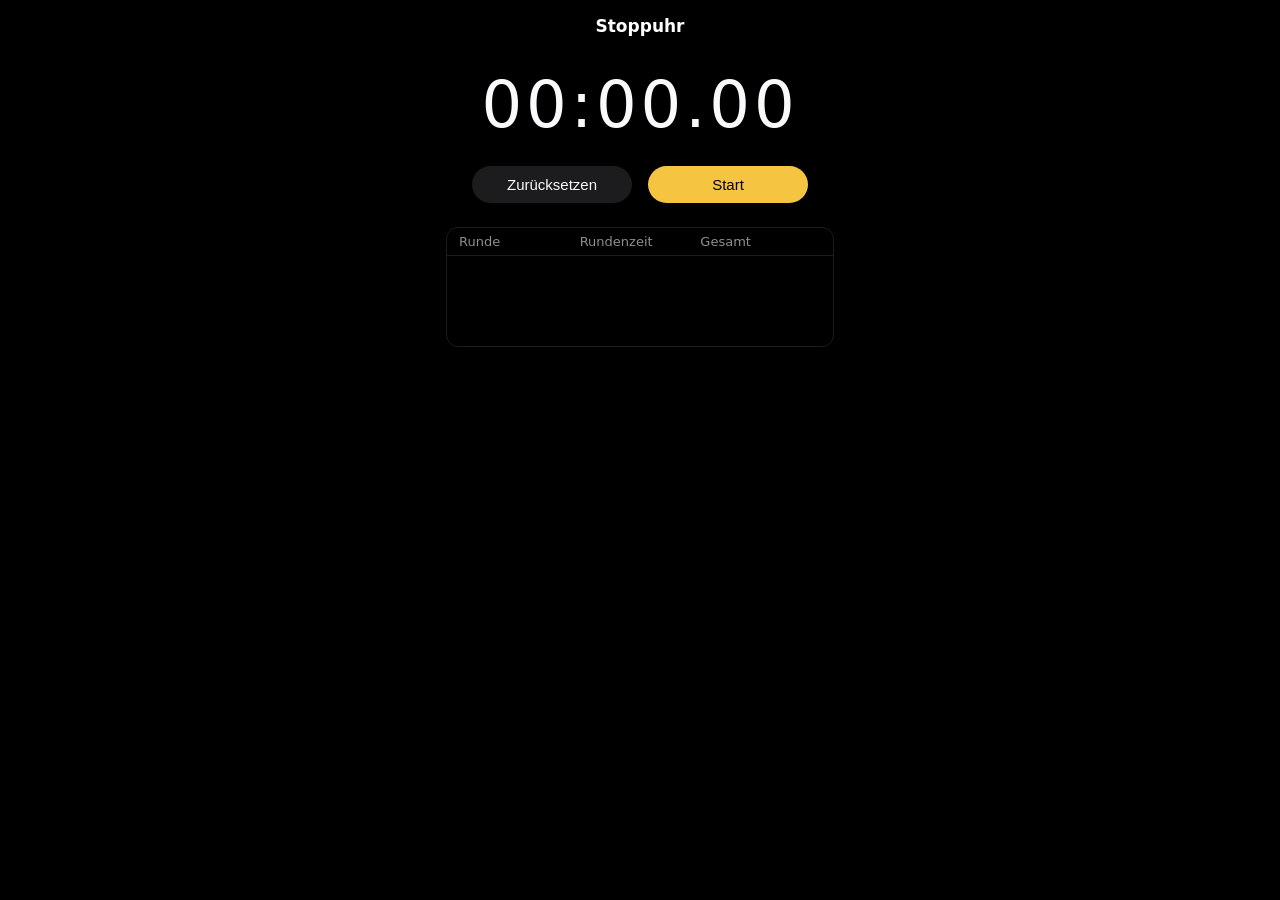
==== index.html @ 9167c090 "iOS Style" ====
<!DOCTYPE html>
<html lang="de">
<head>
    <meta charset="UTF-8">
    <meta name="viewport"
          content="width=device-width, initial-scale=1, maximum-scale=1, viewport-fit=cover">
    <title>Stoppuhr</title>
    <link rel="stylesheet" href="style.css">
</head>
<body>
<div class="app-wrapper">
    <div class="card">
        <header class="header">
            <div class="header-title">Stoppuhr</div>
        </header>

        <main class="content">
            <div id="timer" class="time-display">00:00.00</div>

            <div class="button-row">
                <button id="resetBtn" class="btn btn-secondary">Zurücksetzen</button>
                <button id="startBtn" class="btn btn-primary">Start</button>
            </div>

            <div class="laps-container">
                <div class="laps-header">
                    <span>Runde</span>
                    <span>Rundenzeit</span>
                    <span>Gesamt</span>
                </div>
                <div id="laps" class="laps-list"></div>
            </div>
        </main>
    </div>
</div>

<script>
let timerInterval = null;
let startTime = null;
let elapsed = 0;
let lapCount = 0;
let lastLapTime = 0;
let running = false;

function formatTime(t) {
    const minutes = Math.floor(t / 60);
    const seconds = Math.floor(t % 60);
    const hundredths = Math.floor((t * 100) % 100);
    return `${String(minutes).padStart(2, "0")}:${String(seconds).padStart(2, "0")}.${String(hundredths).padStart(2, "0")}`;
}

function updateTimer() {
    document.getElementById("timer").innerText = formatTime(elapsed);
}

function startTimer() {
    if (running) return;
    running = true;
    const startBtn = document.getElementById("startBtn");
    startBtn.textContent = "Stopp";
    startBtn.classList.remove("btn-primary");
    startBtn.classList.add("btn-danger");

    if (!timerInterval) {
        startTime = Date.now() - elapsed * 1000;
        timerInterval = setInterval(() => {
            elapsed = (Date.now() - startTime) / 1000;
            updateTimer();
        }, 10);
    }
}

function stopTimer() {
    if (!running) return;
    running = false;
    const startBtn = document.getElementById("startBtn");
    startBtn.textContent = "Start";
    startBtn.classList.remove("btn-danger");
    startBtn.classList.add("btn-primary");

    clearInterval(timerInterval);
    timerInterval = null;
}

function toggleStartStop() {
    if (running) {
        stopTimer();
    } else {
        startTimer();
    }
}

function lapTimer() {
    if (!running) return;

    lapCount += 1;

    const lapsContainer = document.getElementById("laps");
    const lapTime = elapsed;
    const diff = lapTime - lastLapTime;
    lastLapTime = lapTime;

    const row = document.createElement("div");
    row.className = "lap-row";

    const numSpan = document.createElement("span");
    numSpan.textContent = `Runde ${lapCount}`;

    const lapSpan = document.createElement("span");
    lapSpan.textContent = formatTime(diff);

    const totalSpan = document.createElement("span");
    totalSpan.textContent = formatTime(lapTime);

    row.appendChild(numSpan);
    row.appendChild(lapSpan);
    row.appendChild(totalSpan);

    lapsContainer.prepend(row);
}

function resetTimer() {
    if (running) {
        // Wenn laufend: iOS macht hier "Runde" statt "Reset" – wir bleiben aber bei Reset nur im Stopp-Zustand
        lapTimer();
        return;
    }
    elapsed = 0;
    lapCount = 0;
    lastLapTime = 0;
    updateTimer();
    document.getElementById("laps").innerHTML = '';
}

document.getElementById("startBtn").onclick = toggleStartStop;
document.getElementById("resetBtn").onclick = resetTimer;

// Optional: Doppeltippen auf Zeit = Runde (wie iOS-Gesten-Feeling, aber frei erfunden)
document.getElementById("timer").ondblclick = lapTimer;

updateTimer();
</script>
</body>
</html>
---- style.css ----
* {
    box-sizing: border-box;
    -webkit-tap-highlight-color: transparent;
}

html, body {
    margin: 0;
    padding: 0;
    height: 100%;
}

body {
    font-family: -apple-system, BlinkMacSystemFont, "SF Pro Text", system-ui, sans-serif;
    background-color: #000;
    color: #fff;
    display: flex;
    align-items: stretch;
    justify-content: center;
}

/* Wrapper für zentrierte Card (auf iPhone quasi Vollbild) */
.app-wrapper {
    width: 100%;
    max-width: 480px;
    padding: 0;
    display: flex;
    align-items: stretch;
    justify-content: center;
}

/* Hauptcontainer */
.card {
    width: 100%;
    background-color: #000;
    display: flex;
    flex-direction: column;
    padding: 12px 16px 16px;
}

/* Header wie iOS-Navigation-Bar */
.header {
    padding: 4px 0 8px;
    display: flex;
    justify-content: center;
    align-items: center;
}

.header-title {
    font-size: 17px;
    font-weight: 600;
    color: #fff;
}

/* Content-Bereich */
.content {
    display: flex;
    flex-direction: column;
    gap: 16px;
}

/* Zeit-Anzeige – iOS-Style */
.time-display {
    font-variant-numeric: tabular-nums;
    font-size: 60px;
    text-align: center;
    margin-top: 24px;
    margin-bottom: 8px;
    letter-spacing: 0.06em;
    color: #f9fafb;
}

/* Button-Reihe wie in iOS: links grau, rechts gelb */
.button-row {
    display: flex;
    gap: 16px;
    justify-content: center;
}

/* Buttons – flach, rund, iOS-Look */
.btn {
    flex: 1;
    max-width: 160px;
    padding: 10px 0;
    border-radius: 999px;
    border: none;
    font-size: 15px;
    font-weight: 500;
    cursor: pointer;
    outline: none;
    transition:
        background-color 0.15s ease-out,
        color 0.15s ease-out,
        transform 0.08s ease-out,
        box-shadow 0.08s ease-out;
}

/* iOS-Tap-Effekt */
.btn:active {
    transform: scale(0.97);
    box-shadow: 0 0 0 1px rgba(255, 255, 255, 0.1);
}

/* Primär (Start/Stopp) – Gelb wie iOS */
.btn-primary {
    background-color: #f5c542;
    color: #000;
}

/* Stopp-Zustand – Rot wie iOS */
.btn-danger {
    background-color: #ff3b30;
    color: #fff;
}

/* Sekundär (Zurücksetzen) – Dunkelgrau */
.btn-secondary {
    background-color: #1c1c1e;
    color: #f9fafb;
}

/* Laps-Bereich */
.laps-container {
    margin-top: 8px;
    border-radius: 12px;
    background-color: #000;
    border: 1px solid #1c1c1e;
    display: flex;
    flex-direction: column;
    min-height: 120px;
    max-height: 260px;
    overflow: hidden;
}

/* Header über der Lap-Liste */
.laps-header {
    display: grid;
    grid-template-columns: 1.2fr 1.2fr 1.2fr;
    padding: 6px 12px;
    font-size: 13px;
    color: #8e8e93;
    border-bottom: 1px solid #1c1c1e;
}

/* Scrollbare Liste */
.laps-list {
    overflow-y: auto;
}

/* Einzelne Lap-Zeile – wie iOS-Tabellenzeilen */
.lap-row {
    display: grid;
    grid-template-columns: 1.2fr 1.2fr 1.2fr;
    padding: 6px 12px;
    font-size: 15px;
    font-variant-numeric: tabular-nums;
    align-items: center;
    border-bottom: 1px solid #1c1c1e;
    background-color: #000;
}

.lap-row:nth-child(odd) {
    background-color: #050505;
}

.lap-row span:nth-child(1) {
    color: #f9fafb;
}

.lap-row span:nth-child(2) {
    text-align: right;
    color: #f9fafb;
}

.lap-row span:nth-child(3) {
    text-align: right;
    color: #f9fafb;
}

/* Scrollbar minimal (nur WebKit) */
.laps-list::-webkit-scrollbar {
    width: 4px;
}

.laps-list::-webkit-scrollbar-track {
    background: transparent;
}

.laps-list::-webkit-scrollbar-thumb {
    background: #3a3a3c;
    border-radius: 999px;
}

/* Mobile-Optimierung */
@media (max-width: 480px) {
    .card {
        padding: 8px 12px 12px;
    }

    .time-display {
        font-size: 48px;
        margin-top: 16px;
    }

    .btn {
        font-size: 14px;
        padding: 9px 0;
    }

    .laps-container {
        max-height: 220px;
    }
}

/* Größere Screens */
@media (min-width: 768px) {
    .time-display {
        font-size: 64px;
    }

    .card {
        max-width: 420px;
        margin: 0 auto;
    }
}
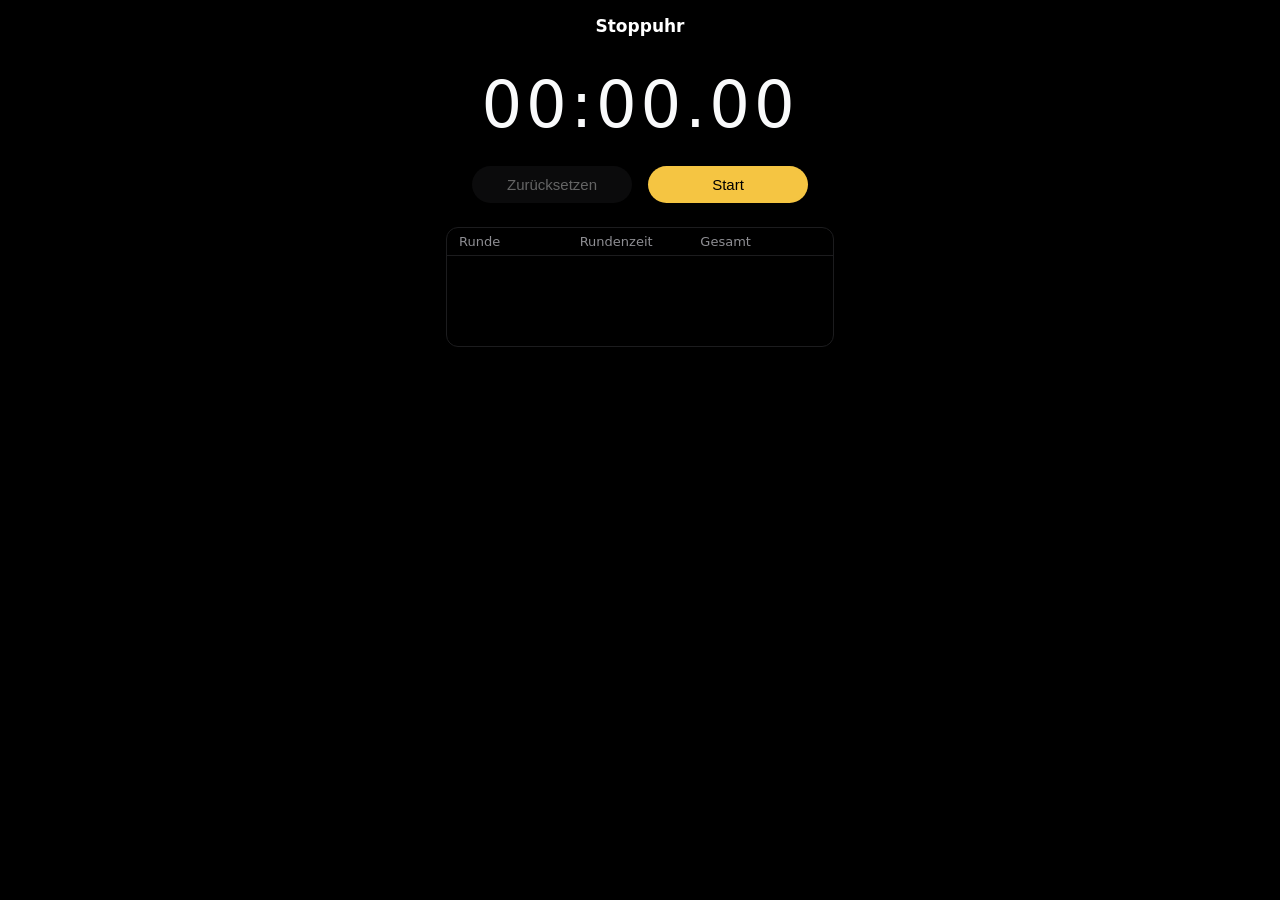
==== commit e4ac7577: "iOS Style" ====
--- a/index.html
+++ b/index.html
@@ -18,8 +18,8 @@
             <div id="timer" class="time-display">00:00.00</div>
 
             <div class="button-row">
-                <button id="resetBtn" class="btn btn-secondary">Zurücksetzen</button>
-                <button id="startBtn" class="btn btn-primary">Start</button>
+                <button id="leftBtn" class="btn btn-secondary" disabled>Zurücksetzen</button>
+                <button id="rightBtn" class="btn btn-primary">Start</button>
             </div>
 
             <div class="laps-container">
@@ -38,9 +38,10 @@
 let timerInterval = null;
 let startTime = null;
 let elapsed = 0;
-let lapCount = 0;
-let lastLapTime = 0;
 let running = false;
+
+let laps = []; // {index, lapTime, totalTime}
+let lastLapTotal = 0;
 
 function formatTime(t) {
     const minutes = Math.floor(t / 60);
@@ -56,10 +57,16 @@
 function startTimer() {
     if (running) return;
     running = true;
-    const startBtn = document.getElementById("startBtn");
-    startBtn.textContent = "Stopp";
-    startBtn.classList.remove("btn-primary");
-    startBtn.classList.add("btn-danger");
+
+    const rightBtn = document.getElementById("rightBtn");
+    const leftBtn = document.getElementById("leftBtn");
+
+    rightBtn.textContent = "Stopp";
+    rightBtn.classList.remove("btn-primary");
+    rightBtn.classList.add("btn-danger");
+
+    leftBtn.textContent = "Runde";
+    leftBtn.disabled = false;
 
     if (!timerInterval) {
         startTime = Date.now() - elapsed * 1000;
@@ -73,10 +80,16 @@
 function stopTimer() {
     if (!running) return;
     running = false;
-    const startBtn = document.getElementById("startBtn");
-    startBtn.textContent = "Start";
-    startBtn.classList.remove("btn-danger");
-    startBtn.classList.add("btn-primary");
+
+    const rightBtn = document.getElementById("rightBtn");
+    const leftBtn = document.getElementById("leftBtn");
+
+    rightBtn.textContent = "Start";
+    rightBtn.classList.remove("btn-danger");
+    rightBtn.classList.add("btn-primary");
+
+    leftBtn.textContent = "Zurücksetzen";
+    leftBtn.disabled = false;
 
     clearInterval(timerInterval);
     timerInterval = null;
@@ -90,53 +103,103 @@
     }
 }
 
-function lapTimer() {
-    if (!running) return;
-
-    lapCount += 1;
-
+function addLap() {
+    const totalTime = elapsed;
+    const lapTime = totalTime - lastLapTotal;
+    lastLapTotal = totalTime;
+
+    const index = laps.length + 1;
+    laps.push({ index, lapTime, totalTime });
+
+    renderLaps();
+}
+
+function resetAll() {
+    elapsed = 0;
+    running = false;
+    laps = [];
+    lastLapTotal = 0;
+    updateTimer();
+    renderLaps();
+
+    const leftBtn = document.getElementById("leftBtn");
+    const rightBtn = document.getElementById("rightBtn");
+
+    leftBtn.textContent = "Zurücksetzen";
+    leftBtn.disabled = true;
+
+    rightBtn.textContent = "Start";
+    rightBtn.classList.remove("btn-danger");
+    rightBtn.classList.add("btn-primary");
+
+    clearInterval(timerInterval);
+    timerInterval = null;
+}
+
+function handleLeftButton() {
+    if (running) {
+        // iOS: wenn läuft → Runde
+        addLap();
+    } else {
+        // iOS: wenn gestoppt → Zurücksetzen
+        resetAll();
+    }
+}
+
+function renderLaps() {
     const lapsContainer = document.getElementById("laps");
-    const lapTime = elapsed;
-    const diff = lapTime - lastLapTime;
-    lastLapTime = lapTime;
-
-    const row = document.createElement("div");
-    row.className = "lap-row";
-
-    const numSpan = document.createElement("span");
-    numSpan.textContent = `Runde ${lapCount}`;
-
-    const lapSpan = document.createElement("span");
-    lapSpan.textContent = formatTime(diff);
-
-    const totalSpan = document.createElement("span");
-    totalSpan.textContent = formatTime(lapTime);
-
-    row.appendChild(numSpan);
-    row.appendChild(lapSpan);
-    row.appendChild(totalSpan);
-
-    lapsContainer.prepend(row);
-}
-
-function resetTimer() {
-    if (running) {
-        // Wenn laufend: iOS macht hier "Runde" statt "Reset" – wir bleiben aber bei Reset nur im Stopp-Zustand
-        lapTimer();
-        return;
-    }
-    elapsed = 0;
-    lapCount = 0;
-    lastLapTime = 0;
-    updateTimer();
-    document.getElementById("laps").innerHTML = '';
-}
-
-document.getElementById("startBtn").onclick = toggleStartStop;
-document.getElementById("resetBtn").onclick = resetTimer;
-
-// Optional: Doppeltippen auf Zeit = Runde (wie iOS-Gesten-Feeling, aber frei erfunden)
-document.getElementById("timer").ondblclick = lapTimer;
+    lapsContainer.innerHTML = "";
+
+    if (laps.length === 0) return;
+
+    // schnellste & langsamste Runde bestimmen (nur wenn mehr als 1)
+    let minLap = Infinity;
+    let maxLap = -Infinity;
+    if (laps.length > 1) {
+        laps.forEach(l => {
+            if (l.lapTime < minLap) minLap = l.lapTime;
+            if (l.lapTime > maxLap) maxLap = l.lapTime;
+        });
+    }
+
+    // neueste Runde oben anzeigen
+    [...laps].reverse().forEach(lap => {
+        const row = document.createElement("div");
+        row.className = "lap-row";
+
+        const numSpan = document.createElement("span");
+        numSpan.textContent = `Runde ${lap.index}`;
+
+        const lapSpan = document.createElement("span");
+        lapSpan.textContent = formatTime(lap.lapTime);
+
+        const totalSpan = document.createElement("span");
+        totalSpan.textContent = formatTime(lap.totalTime);
+
+        // Farben wie iOS: schnellste grün, langsamste rot
+        if (laps.length > 1) {
+            if (lap.lapTime === minLap) {
+                lapSpan.classList.add("lap-fastest");
+            } else if (lap.lapTime === maxLap) {
+                lapSpan.classList.add("lap-slowest");
+            }
+        }
+
+        row.appendChild(numSpan);
+        row.appendChild(lapSpan);
+        row.appendChild(totalSpan);
+
+        lapsContainer.appendChild(row);
+    });
+}
+
+document.getElementById("rightBtn").onclick = toggleStartStop;
+document.getElementById("leftBtn").onclick = handleLeftButton;
+
+// Optional: Doppeltipp auf die Zeit = Runde (nur wenn läuft)
+document.getElementById("timer").ondblclick = () => {
+    if (running) addLap();
+};
 
 updateTimer();
 </script>
--- a/style.css
+++ b/style.css
@@ -69,7 +69,7 @@
     color: #f9fafb;
 }
 
-/* Button-Reihe wie in iOS: links grau, rechts gelb */
+/* Button-Reihe wie in iOS: links grau, rechts gelb/rot */
 .button-row {
     display: flex;
     gap: 16px;
@@ -91,16 +91,23 @@
         background-color 0.15s ease-out,
         color 0.15s ease-out,
         transform 0.08s ease-out,
-        box-shadow 0.08s ease-out;
+        box-shadow 0.08s ease-out,
+        opacity 0.15s ease-out;
+}
+
+/* Disabled-Style wie iOS (leicht transparent) */
+.btn:disabled {
+    opacity: 0.4;
+    cursor: default;
 }
 
 /* iOS-Tap-Effekt */
-.btn:active {
+.btn:active:not(:disabled) {
     transform: scale(0.97);
     box-shadow: 0 0 0 1px rgba(255, 255, 255, 0.1);
 }
 
-/* Primär (Start/Stopp) – Gelb wie iOS */
+/* Primär (Start) – Gelb wie iOS */
 .btn-primary {
     background-color: #f5c542;
     color: #000;
@@ -112,7 +119,7 @@
     color: #fff;
 }
 
-/* Sekundär (Zurücksetzen) – Dunkelgrau */
+/* Sekundär (Runde/Zurücksetzen) – Dunkelgrau */
 .btn-secondary {
     background-color: #1c1c1e;
     color: #f9fafb;
@@ -166,14 +173,19 @@
     color: #f9fafb;
 }
 
-.lap-row span:nth-child(2) {
-    text-align: right;
-    color: #f9fafb;
-}
-
+.lap-row span:nth-child(2),
 .lap-row span:nth-child(3) {
     text-align: right;
     color: #f9fafb;
+}
+
+/* schnellste / langsamste Runde wie iOS */
+.lap-fastest {
+    color: #32d74b; /* iOS Grün */
+}
+
+.lap-slowest {
+    color: #ff453a; /* iOS Rot */
 }
 
 /* Scrollbar minimal (nur WebKit) */
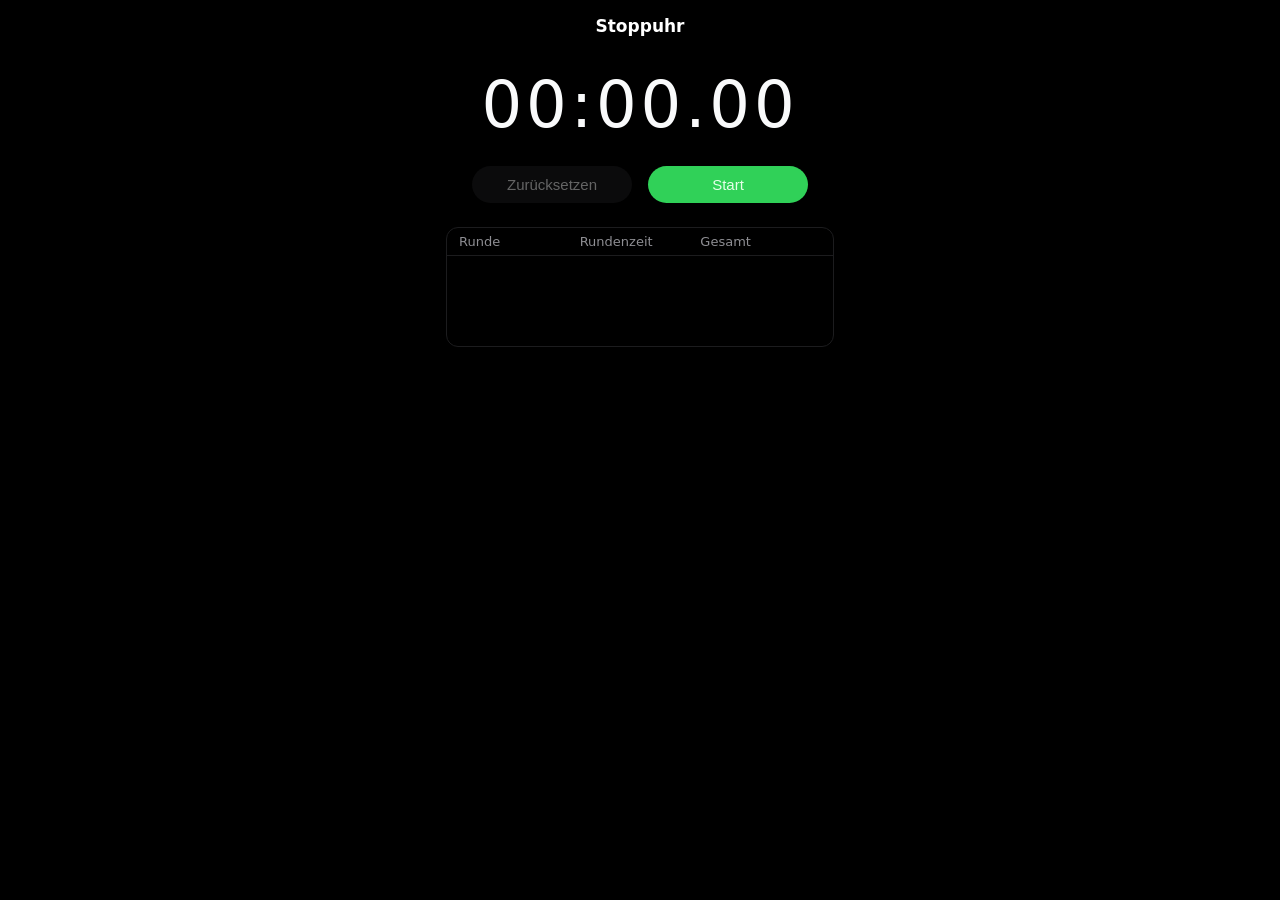
==== commit 6acb868e: "iOS Style" ====
--- a/index.html
+++ b/index.html
@@ -5,7 +5,7 @@
     <meta name="viewport"
           content="width=device-width, initial-scale=1, maximum-scale=1, viewport-fit=cover">
     <title>Stoppuhr</title>
-    <link rel="stylesheet" href="style.css">
+    <link rel="stylesheet" href="style.css?v=5">
 </head>
 <body>
 <div class="app-wrapper">
@@ -19,7 +19,7 @@
 
             <div class="button-row">
                 <button id="leftBtn" class="btn btn-secondary" disabled>Zurücksetzen</button>
-                <button id="rightBtn" class="btn btn-primary">Start</button>
+                <button id="rightBtn" class="btn btn-start">Start</button>
             </div>
 
             <div class="laps-container">
@@ -54,19 +54,33 @@
     document.getElementById("timer").innerText = formatTime(elapsed);
 }
 
+function updateButtons() {
+    const leftBtn = document.getElementById("leftBtn");
+    const rightBtn = document.getElementById("rightBtn");
+
+    if (running) {
+        // läuft: links = Runde, rechts = Stopp (rot)
+        leftBtn.textContent = "Runde";
+        leftBtn.disabled = false;
+
+        rightBtn.textContent = "Stopp";
+        rightBtn.classList.remove("btn-start");
+        rightBtn.classList.add("btn-stop");
+    } else {
+        // gestoppt: links = Zurücksetzen (nur wenn es was zu löschen gibt), rechts = Start (grün)
+        leftBtn.textContent = "Zurücksetzen";
+        leftBtn.disabled = laps.length === 0 && elapsed === 0;
+
+        rightBtn.textContent = "Start";
+        rightBtn.classList.remove("btn-stop");
+        rightBtn.classList.add("btn-start");
+    }
+}
+
 function startTimer() {
     if (running) return;
     running = true;
-
-    const rightBtn = document.getElementById("rightBtn");
-    const leftBtn = document.getElementById("leftBtn");
-
-    rightBtn.textContent = "Stopp";
-    rightBtn.classList.remove("btn-primary");
-    rightBtn.classList.add("btn-danger");
-
-    leftBtn.textContent = "Runde";
-    leftBtn.disabled = false;
+    updateButtons();
 
     if (!timerInterval) {
         startTime = Date.now() - elapsed * 1000;
@@ -80,16 +94,7 @@
 function stopTimer() {
     if (!running) return;
     running = false;
-
-    const rightBtn = document.getElementById("rightBtn");
-    const leftBtn = document.getElementById("leftBtn");
-
-    rightBtn.textContent = "Start";
-    rightBtn.classList.remove("btn-danger");
-    rightBtn.classList.add("btn-primary");
-
-    leftBtn.textContent = "Zurücksetzen";
-    leftBtn.disabled = false;
+    updateButtons();
 
     clearInterval(timerInterval);
     timerInterval = null;
@@ -104,6 +109,8 @@
 }
 
 function addLap() {
+    if (!running) return;
+
     const totalTime = elapsed;
     const lapTime = totalTime - lastLapTotal;
     lastLapTotal = totalTime;
@@ -112,25 +119,19 @@
     laps.push({ index, lapTime, totalTime });
 
     renderLaps();
+    updateButtons();
 }
 
 function resetAll() {
+    if (running) return; // nur im Stopp-Zustand resetten
+
     elapsed = 0;
     running = false;
     laps = [];
     lastLapTotal = 0;
     updateTimer();
     renderLaps();
-
-    const leftBtn = document.getElementById("leftBtn");
-    const rightBtn = document.getElementById("rightBtn");
-
-    leftBtn.textContent = "Zurücksetzen";
-    leftBtn.disabled = true;
-
-    rightBtn.textContent = "Start";
-    rightBtn.classList.remove("btn-danger");
-    rightBtn.classList.add("btn-primary");
+    updateButtons();
 
     clearInterval(timerInterval);
     timerInterval = null;
@@ -138,10 +139,8 @@
 
 function handleLeftButton() {
     if (running) {
-        // iOS: wenn läuft → Runde
         addLap();
     } else {
-        // iOS: wenn gestoppt → Zurücksetzen
         resetAll();
     }
 }
@@ -176,7 +175,6 @@
         const totalSpan = document.createElement("span");
         totalSpan.textContent = formatTime(lap.totalTime);
 
-        // Farben wie iOS: schnellste grün, langsamste rot
         if (laps.length > 1) {
             if (lap.lapTime === minLap) {
                 lapSpan.classList.add("lap-fastest");
@@ -202,6 +200,7 @@
 };
 
 updateTimer();
+updateButtons();
 </script>
 </body>
 </html>
--- a/style.css
+++ b/style.css
@@ -18,7 +18,7 @@
     justify-content: center;
 }
 
-/* Wrapper für zentrierte Card (auf iPhone quasi Vollbild) */
+/* Wrapper */
 .app-wrapper {
     width: 100%;
     max-width: 480px;
@@ -69,14 +69,14 @@
     color: #f9fafb;
 }
 
-/* Button-Reihe wie in iOS: links grau, rechts gelb/rot */
+/* Button-Reihe */
 .button-row {
     display: flex;
     gap: 16px;
     justify-content: center;
 }
 
-/* Buttons – flach, rund, iOS-Look */
+/* Buttons – rund, flach, iOS-Look */
 .btn {
     flex: 1;
     max-width: 160px;
@@ -101,28 +101,27 @@
     cursor: default;
 }
 
-/* iOS-Tap-Effekt */
+/* Tap-Effekt */
 .btn:active:not(:disabled) {
     transform: scale(0.97);
     box-shadow: 0 0 0 1px rgba(255, 255, 255, 0.1);
 }
 
-/* Primär (Start) – Gelb wie iOS */
-.btn-primary {
-    background-color: #f5c542;
-    color: #000;
-}
-
-/* Stopp-Zustand – Rot wie iOS */
-.btn-danger {
-    background-color: #ff3b30;
-    color: #fff;
-}
-
-/* Sekundär (Runde/Zurücksetzen) – Dunkelgrau */
+/* Linker Button: grau mit weißer Schrift */
 .btn-secondary {
     background-color: #1c1c1e;
     color: #f9fafb;
+}
+
+/* Rechter Button: Start = grün, Stopp = rot */
+.btn-start {
+    background-color: #30d158;   /* iOS Grün */
+    color: #e5ffe9;              /* hellgrün/weißlich */
+}
+
+.btn-stop {
+    background-color: #ff3b30;   /* iOS Rot */
+    color: #ffe5e3;              /* hellrot/weißlich */
 }
 
 /* Laps-Bereich */
@@ -181,11 +180,11 @@
 
 /* schnellste / langsamste Runde wie iOS */
 .lap-fastest {
-    color: #32d74b; /* iOS Grün */
+    color: #30d158; /* iOS Grün */
 }
 
 .lap-slowest {
-    color: #ff453a; /* iOS Rot */
+    color: #ff3b30; /* iOS Rot */
 }
 
 /* Scrollbar minimal (nur WebKit) */
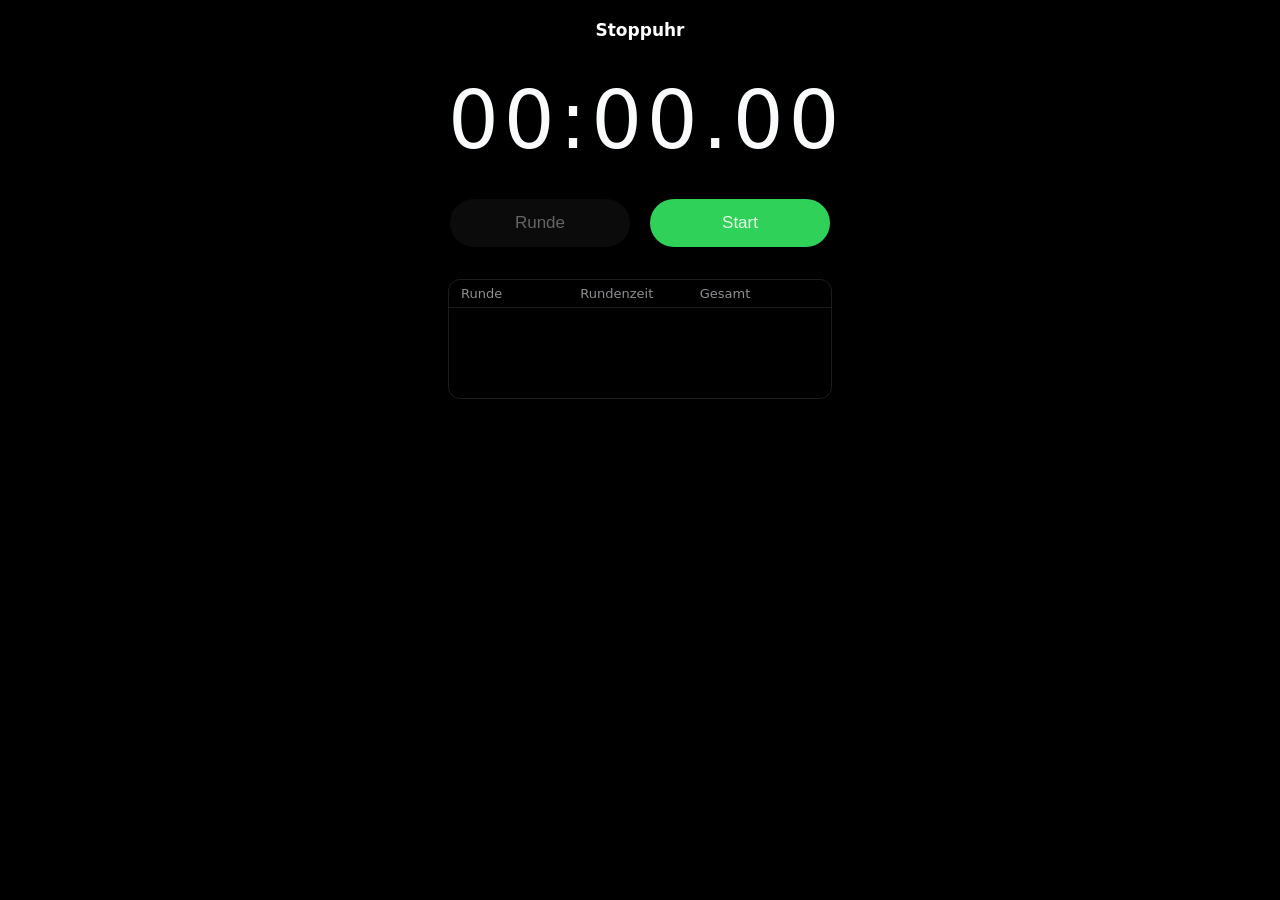
==== commit 52db9f3d: "iOS Style" ====
--- a/index.html
+++ b/index.html
@@ -5,7 +5,7 @@
     <meta name="viewport"
           content="width=device-width, initial-scale=1, maximum-scale=1, viewport-fit=cover">
     <title>Stoppuhr</title>
-    <link rel="stylesheet" href="style.css?v=5">
+    <link rel="stylesheet" href="style.css?v=6">
 </head>
 <body>
 <div class="app-wrapper">
@@ -18,7 +18,7 @@
             <div id="timer" class="time-display">00:00.00</div>
 
             <div class="button-row">
-                <button id="leftBtn" class="btn btn-secondary" disabled>Zurücksetzen</button>
+                <button id="leftBtn" class="btn btn-secondary" disabled>Runde</button>
                 <button id="rightBtn" class="btn btn-start">Start</button>
             </div>
 
@@ -58,17 +58,18 @@
     const leftBtn = document.getElementById("leftBtn");
     const rightBtn = document.getElementById("rightBtn");
 
+    // Linker Button heißt immer "Runde"
+    leftBtn.textContent = "Runde";
+
     if (running) {
-        // läuft: links = Runde, rechts = Stopp (rot)
-        leftBtn.textContent = "Runde";
+        // läuft: Runde aktiv, Start/Stopp = Stopp (rot)
         leftBtn.disabled = false;
 
         rightBtn.textContent = "Stopp";
         rightBtn.classList.remove("btn-start");
         rightBtn.classList.add("btn-stop");
     } else {
-        // gestoppt: links = Zurücksetzen (nur wenn es was zu löschen gibt), rechts = Start (grün)
-        leftBtn.textContent = "Zurücksetzen";
+        // gestoppt: Runde nur aktiv, wenn es schon Runden/Zeit gibt
         leftBtn.disabled = laps.length === 0 && elapsed === 0;
 
         rightBtn.textContent = "Start";
@@ -123,8 +124,8 @@
 }
 
 function resetAll() {
-    if (running) return; // nur im Stopp-Zustand resetten
-
+    // In dieser Variante: Reset nur über "Runde" nicht vorgesehen,
+    // falls du später doch einen Reset-Button willst, können wir das ergänzen.
     elapsed = 0;
     running = false;
     laps = [];
@@ -138,11 +139,8 @@
 }
 
 function handleLeftButton() {
-    if (running) {
-        addLap();
-    } else {
-        resetAll();
-    }
+    // Linker Button ist immer "Runde"
+    addLap();
 }
 
 function renderLaps() {
--- a/style.css
+++ b/style.css
@@ -34,12 +34,12 @@
     background-color: #000;
     display: flex;
     flex-direction: column;
-    padding: 12px 16px 16px;
+    padding: 16px 18px 18px;
 }
 
 /* Header wie iOS-Navigation-Bar */
 .header {
-    padding: 4px 0 8px;
+    padding: 4px 0 10px;
     display: flex;
     justify-content: center;
     align-items: center;
@@ -55,16 +55,16 @@
 .content {
     display: flex;
     flex-direction: column;
-    gap: 16px;
-}
-
-/* Zeit-Anzeige – iOS-Style */
+    gap: 20px;
+}
+
+/* Zeit-Anzeige – größer */
 .time-display {
     font-variant-numeric: tabular-nums;
-    font-size: 60px;
+    font-size: 72px;
     text-align: center;
     margin-top: 24px;
-    margin-bottom: 8px;
+    margin-bottom: 12px;
     letter-spacing: 0.06em;
     color: #f9fafb;
 }
@@ -72,18 +72,18 @@
 /* Button-Reihe */
 .button-row {
     display: flex;
-    gap: 16px;
-    justify-content: center;
-}
-
-/* Buttons – rund, flach, iOS-Look */
+    gap: 20px;
+    justify-content: center;
+}
+
+/* Buttons – deutlich größer und rund */
 .btn {
     flex: 1;
-    max-width: 160px;
-    padding: 10px 0;
+    max-width: 180px;
+    padding: 14px 0;
     border-radius: 999px;
     border: none;
-    font-size: 15px;
+    font-size: 17px;
     font-weight: 500;
     cursor: pointer;
     outline: none;
@@ -95,7 +95,7 @@
         opacity 0.15s ease-out;
 }
 
-/* Disabled-Style wie iOS (leicht transparent) */
+/* Disabled-Style */
 .btn:disabled {
     opacity: 0.4;
     cursor: default;
@@ -103,7 +103,7 @@
 
 /* Tap-Effekt */
 .btn:active:not(:disabled) {
-    transform: scale(0.97);
+    transform: scale(0.96);
     box-shadow: 0 0 0 1px rgba(255, 255, 255, 0.1);
 }
 
@@ -126,7 +126,7 @@
 
 /* Laps-Bereich */
 .laps-container {
-    margin-top: 8px;
+    margin-top: 12px;
     border-radius: 12px;
     background-color: #000;
     border: 1px solid #1c1c1e;
@@ -152,7 +152,7 @@
     overflow-y: auto;
 }
 
-/* Einzelne Lap-Zeile – wie iOS-Tabellenzeilen */
+/* Einzelne Lap-Zeile */
 .lap-row {
     display: grid;
     grid-template-columns: 1.2fr 1.2fr 1.2fr;
@@ -178,13 +178,13 @@
     color: #f9fafb;
 }
 
-/* schnellste / langsamste Runde wie iOS */
+/* schnellste / langsamste Runde */
 .lap-fastest {
-    color: #30d158; /* iOS Grün */
+    color: #30d158; /* Grün */
 }
 
 .lap-slowest {
-    color: #ff3b30; /* iOS Rot */
+    color: #ff3b30; /* Rot */
 }
 
 /* Scrollbar minimal (nur WebKit) */
@@ -204,17 +204,21 @@
 /* Mobile-Optimierung */
 @media (max-width: 480px) {
     .card {
-        padding: 8px 12px 12px;
+        padding: 12px 14px 14px;
     }
 
     .time-display {
-        font-size: 48px;
-        margin-top: 16px;
+        font-size: 56px;
+        margin-top: 18px;
     }
 
     .btn {
-        font-size: 14px;
-        padding: 9px 0;
+        font-size: 16px;
+        padding: 12px 0;
+    }
+
+    .button-row {
+        gap: 14px;
     }
 
     .laps-container {
@@ -225,7 +229,7 @@
 /* Größere Screens */
 @media (min-width: 768px) {
     .time-display {
-        font-size: 64px;
+        font-size: 80px;
     }
 
     .card {
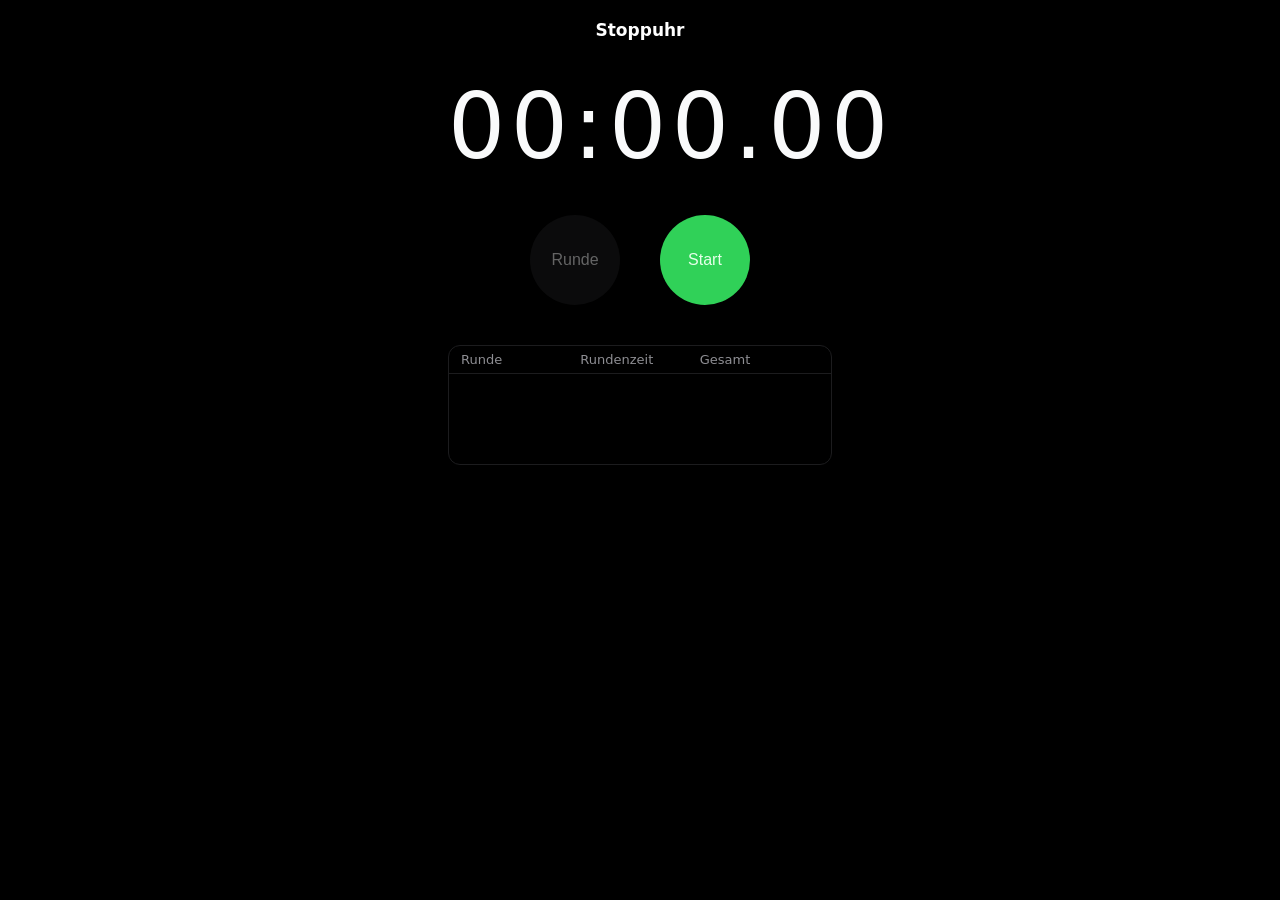
==== commit 724df5a9: "iOS Style" ====
--- a/index.html
+++ b/index.html
@@ -5,7 +5,7 @@
     <meta name="viewport"
           content="width=device-width, initial-scale=1, maximum-scale=1, viewport-fit=cover">
     <title>Stoppuhr</title>
-    <link rel="stylesheet" href="style.css?v=6">
+    <link rel="stylesheet" href="style.css?v=7">
 </head>
 <body>
 <div class="app-wrapper">
--- a/style.css
+++ b/style.css
@@ -55,13 +55,13 @@
 .content {
     display: flex;
     flex-direction: column;
-    gap: 20px;
-}
-
-/* Zeit-Anzeige – größer */
+    gap: 24px;
+}
+
+/* Zeit-Anzeige – groß */
 .time-display {
     font-variant-numeric: tabular-nums;
-    font-size: 72px;
+    font-size: 80px;
     text-align: center;
     margin-top: 24px;
     margin-bottom: 12px;
@@ -72,18 +72,18 @@
 /* Button-Reihe */
 .button-row {
     display: flex;
-    gap: 20px;
-    justify-content: center;
-}
-
-/* Buttons – deutlich größer und rund */
+    gap: 40px; /* Abstand zwischen den Kreisen */
+    justify-content: center;
+    align-items: center;
+}
+
+/* Buttons – echte Kreise */
 .btn {
-    flex: 1;
-    max-width: 180px;
-    padding: 14px 0;
-    border-radius: 999px;
+    width: 90px;              /* gleiche Breite */
+    height: 90px;             /* und Höhe -> Kreis */
+    border-radius: 50%;       /* macht es rund */
     border: none;
-    font-size: 17px;
+    font-size: 16px;
     font-weight: 500;
     cursor: pointer;
     outline: none;
@@ -93,6 +93,10 @@
         transform 0.08s ease-out,
         box-shadow 0.08s ease-out,
         opacity 0.15s ease-out;
+    display: flex;
+    align-items: center;
+    justify-content: center;
+    text-align: center;
 }
 
 /* Disabled-Style */
@@ -103,11 +107,11 @@
 
 /* Tap-Effekt */
 .btn:active:not(:disabled) {
-    transform: scale(0.96);
+    transform: scale(0.94);
     box-shadow: 0 0 0 1px rgba(255, 255, 255, 0.1);
 }
 
-/* Linker Button: grau mit weißer Schrift */
+/* Linker Button: grauer Kreis mit weißer Schrift */
 .btn-secondary {
     background-color: #1c1c1e;
     color: #f9fafb;
@@ -116,17 +120,17 @@
 /* Rechter Button: Start = grün, Stopp = rot */
 .btn-start {
     background-color: #30d158;   /* iOS Grün */
-    color: #e5ffe9;              /* hellgrün/weißlich */
+    color: #e5ffe9;
 }
 
 .btn-stop {
     background-color: #ff3b30;   /* iOS Rot */
-    color: #ffe5e3;              /* hellrot/weißlich */
+    color: #ffe5e3;
 }
 
 /* Laps-Bereich */
 .laps-container {
-    margin-top: 12px;
+    margin-top: 16px;
     border-radius: 12px;
     background-color: #000;
     border: 1px solid #1c1c1e;
@@ -208,17 +212,18 @@
     }
 
     .time-display {
-        font-size: 56px;
+        font-size: 64px;
         margin-top: 18px;
     }
 
     .btn {
-        font-size: 16px;
-        padding: 12px 0;
+        width: 80px;
+        height: 80px;
+        font-size: 15px;
     }
 
     .button-row {
-        gap: 14px;
+        gap: 28px;
     }
 
     .laps-container {
@@ -229,7 +234,7 @@
 /* Größere Screens */
 @media (min-width: 768px) {
     .time-display {
-        font-size: 80px;
+        font-size: 90px;
     }
 
     .card {
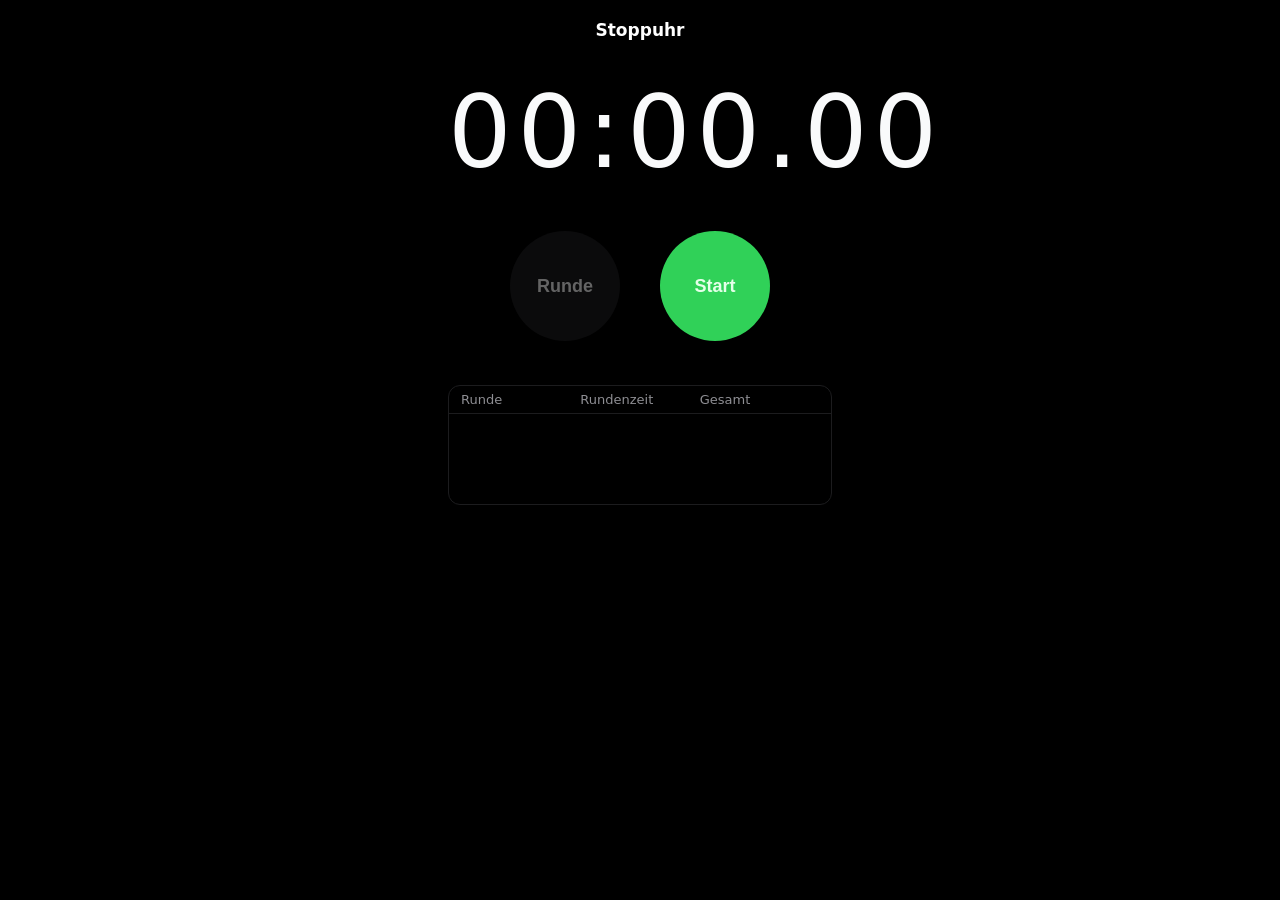
==== commit f2dbdcc1: "iOS Style" ====
--- a/index.html
+++ b/index.html
@@ -5,7 +5,7 @@
     <meta name="viewport"
           content="width=device-width, initial-scale=1, maximum-scale=1, viewport-fit=cover">
     <title>Stoppuhr</title>
-    <link rel="stylesheet" href="style.css?v=7">
+    <link rel="stylesheet" href="style.css?v=10">
 </head>
 <body>
 <div class="app-wrapper">
@@ -58,19 +58,25 @@
     const leftBtn = document.getElementById("leftBtn");
     const rightBtn = document.getElementById("rightBtn");
 
-    // Linker Button heißt immer "Runde"
-    leftBtn.textContent = "Runde";
-
     if (running) {
-        // läuft: Runde aktiv, Start/Stopp = Stopp (rot)
+        // läuft: links = Runde, rechts = Stopp
+        leftBtn.textContent = "Runde";
         leftBtn.disabled = false;
 
         rightBtn.textContent = "Stopp";
         rightBtn.classList.remove("btn-start");
         rightBtn.classList.add("btn-stop");
     } else {
-        // gestoppt: Runde nur aktiv, wenn es schon Runden/Zeit gibt
-        leftBtn.disabled = laps.length === 0 && elapsed === 0;
+        // gestoppt:
+        // - wenn Zeit oder Runden vorhanden: links = Zurücksetzen
+        // - sonst: links = Runde (disabled)
+        if (elapsed > 0 || laps.length > 0) {
+            leftBtn.textContent = "Zurücksetzen";
+            leftBtn.disabled = false;
+        } else {
+            leftBtn.textContent = "Runde";
+            leftBtn.disabled = true;
+        }
 
         rightBtn.textContent = "Start";
         rightBtn.classList.remove("btn-stop");
@@ -124,8 +130,9 @@
 }
 
 function resetAll() {
-    // In dieser Variante: Reset nur über "Runde" nicht vorgesehen,
-    // falls du später doch einen Reset-Button willst, können wir das ergänzen.
+    // nur im gestoppten Zustand sinnvoll, aber falls doch:
+    if (running) return;
+
     elapsed = 0;
     running = false;
     laps = [];
@@ -139,8 +146,15 @@
 }
 
 function handleLeftButton() {
-    // Linker Button ist immer "Runde"
-    addLap();
+    if (running) {
+        // läuft -> Runde
+        addLap();
+    } else {
+        // gestoppt -> Zurücksetzen (wenn aktiv)
+        if (elapsed > 0 || laps.length > 0) {
+            resetAll();
+        }
+    }
 }
 
 function renderLaps() {
--- a/style.css
+++ b/style.css
@@ -55,13 +55,13 @@
 .content {
     display: flex;
     flex-direction: column;
-    gap: 24px;
+    gap: 28px;
 }
 
 /* Zeit-Anzeige – groß */
 .time-display {
     font-variant-numeric: tabular-nums;
-    font-size: 80px;
+    font-size: 90px;
     text-align: center;
     margin-top: 24px;
     margin-bottom: 12px;
@@ -72,19 +72,19 @@
 /* Button-Reihe */
 .button-row {
     display: flex;
-    gap: 40px; /* Abstand zwischen den Kreisen */
-    justify-content: center;
-    align-items: center;
-}
-
-/* Buttons – echte Kreise */
+    gap: 40px;               /* Abstand zwischen Kreisen */
+    justify-content: center;
+    align-items: center;
+}
+
+/* Buttons – große Kreise */
 .btn {
-    width: 90px;              /* gleiche Breite */
-    height: 90px;             /* und Höhe -> Kreis */
-    border-radius: 50%;       /* macht es rund */
+    width: 110px;
+    height: 110px;
+    border-radius: 50%;      /* Kreis */
     border: none;
-    font-size: 16px;
-    font-weight: 500;
+    font-size: 18px;
+    font-weight: 600;
     cursor: pointer;
     outline: none;
     transition:
@@ -212,14 +212,14 @@
     }
 
     .time-display {
-        font-size: 64px;
+        font-size: 70px;
         margin-top: 18px;
     }
 
     .btn {
-        width: 80px;
-        height: 80px;
-        font-size: 15px;
+        width: 95px;
+        height: 95px;
+        font-size: 16px;
     }
 
     .button-row {
@@ -234,7 +234,7 @@
 /* Größere Screens */
 @media (min-width: 768px) {
     .time-display {
-        font-size: 90px;
+        font-size: 100px;
     }
 
     .card {
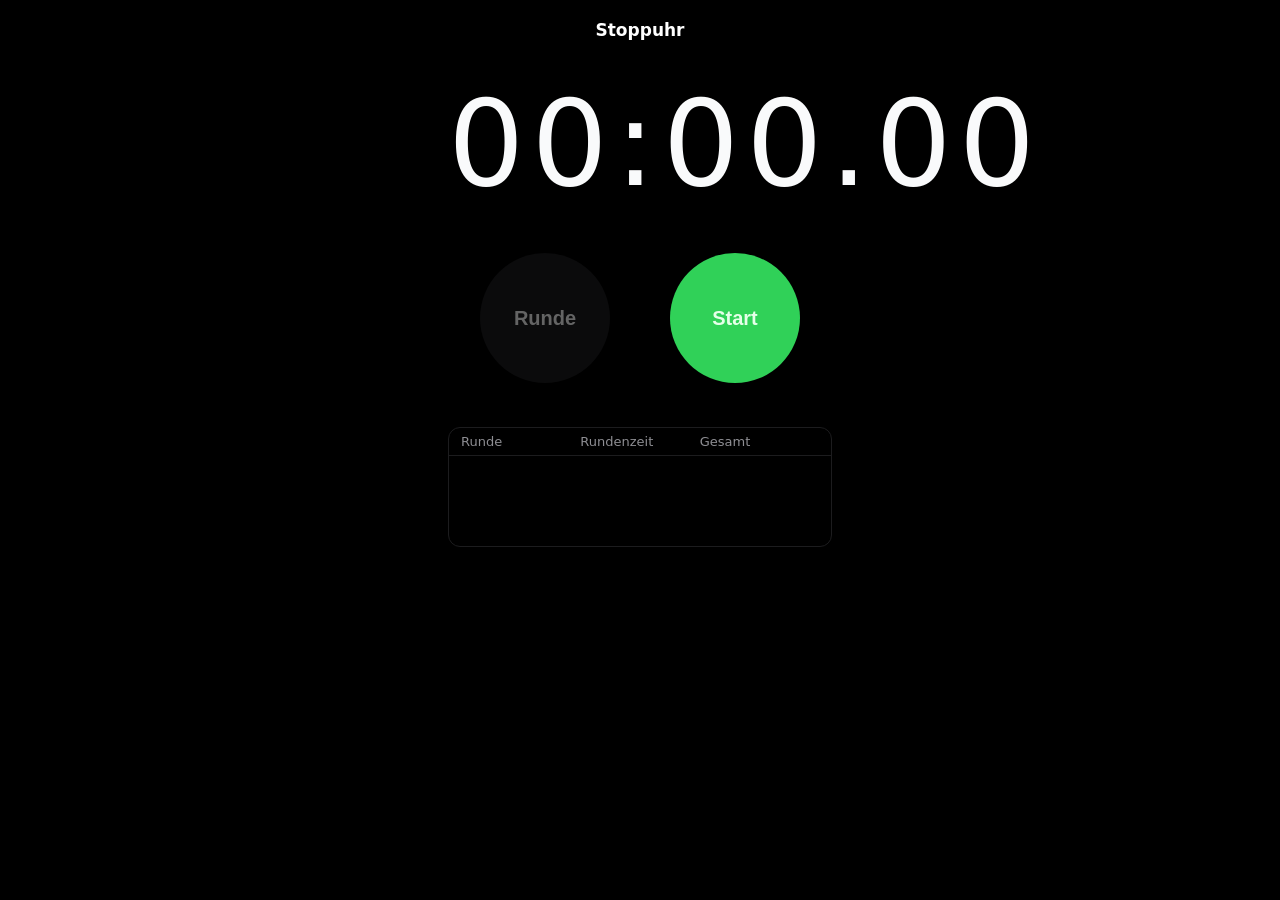
==== commit 49bf0a85: "iOS Style Update" ====
--- a/index.html
+++ b/index.html
@@ -71,7 +71,7 @@
         // - wenn Zeit oder Runden vorhanden: links = Zurücksetzen
         // - sonst: links = Runde (disabled)
         if (elapsed > 0 || laps.length > 0) {
-            leftBtn.textContent = "Zurücksetzen";
+            leftBtn.textContent = "Reset";
             leftBtn.disabled = false;
         } else {
             leftBtn.textContent = "Runde";
--- a/style.css
+++ b/style.css
@@ -72,18 +72,18 @@
 /* Button-Reihe */
 .button-row {
     display: flex;
-    gap: 40px;               /* Abstand zwischen Kreisen */
+    gap: 60px;               /* Abstand zwischen Kreisen */
     justify-content: center;
     align-items: center;
 }
 
 /* Buttons – große Kreise */
 .btn {
-    width: 110px;
-    height: 110px;
+    width: 130px;
+    height: 130px;
     border-radius: 50%;      /* Kreis */
     border: none;
-    font-size: 18px;
+    font-size: 20px;
     font-weight: 600;
     cursor: pointer;
     outline: none;
@@ -212,18 +212,18 @@
     }
 
     .time-display {
-        font-size: 70px;
+        font-size: 100px;
         margin-top: 18px;
     }
 
     .btn {
-        width: 95px;
-        height: 95px;
+        width: 110px;
+        height: 110px;
         font-size: 16px;
     }
 
     .button-row {
-        gap: 28px;
+        gap: 50px;
     }
 
     .laps-container {
@@ -234,7 +234,7 @@
 /* Größere Screens */
 @media (min-width: 768px) {
     .time-display {
-        font-size: 100px;
+        font-size: 120px;
     }
 
     .card {
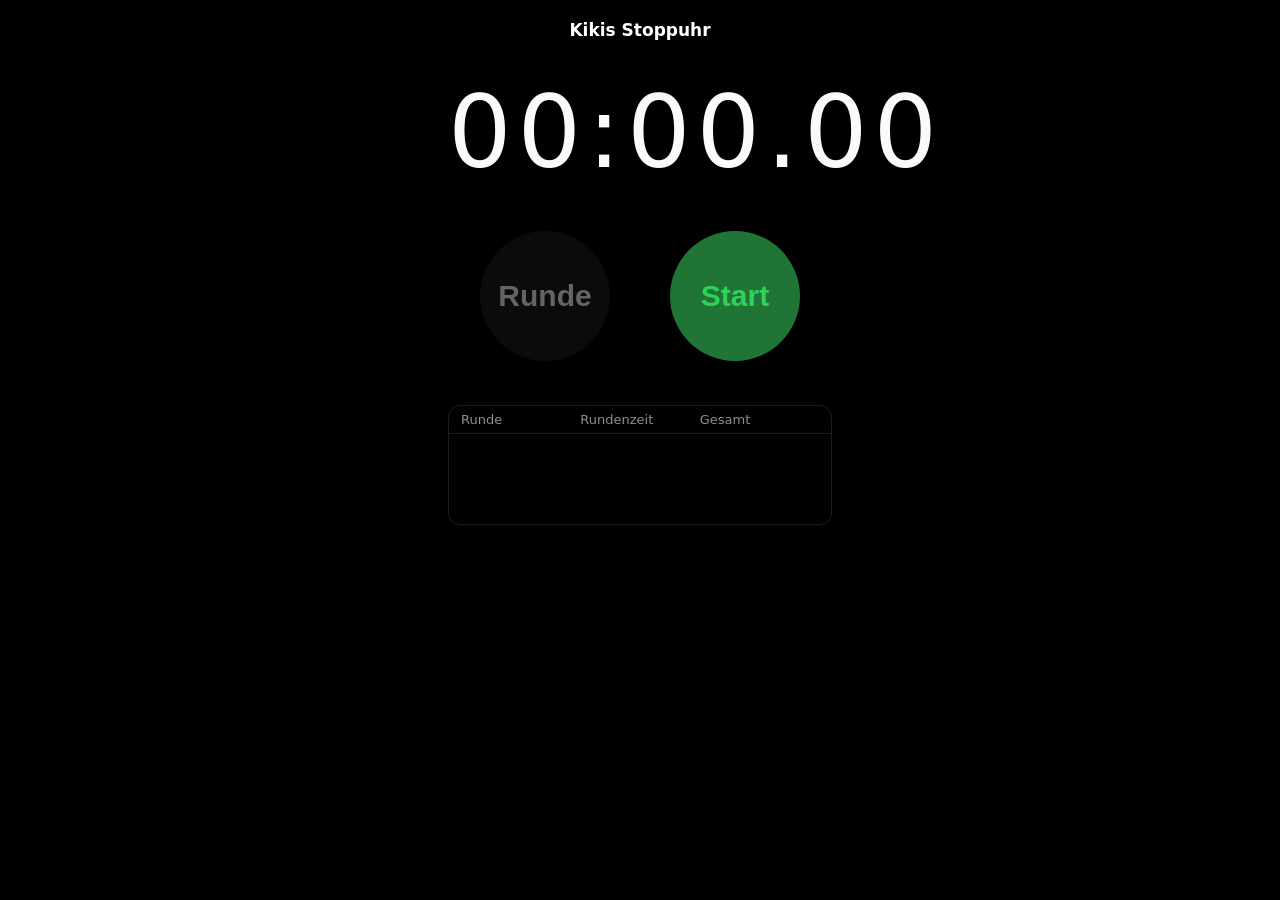
==== commit 8cce5baf: "Schriftgroeße aendern" ====
--- a/index.html
+++ b/index.html
@@ -4,14 +4,14 @@
     <meta charset="UTF-8">
     <meta name="viewport"
           content="width=device-width, initial-scale=1, maximum-scale=1, viewport-fit=cover">
-    <title>Stoppuhr</title>
+    <title>Kikis Stoppuhr</title>
     <link rel="stylesheet" href="style.css?v=10">
 </head>
 <body>
 <div class="app-wrapper">
     <div class="card">
         <header class="header">
-            <div class="header-title">Stoppuhr</div>
+            <div class="header-title">Kikis Stoppuhr</div>
         </header>
 
         <main class="content">
--- a/style.css
+++ b/style.css
@@ -61,7 +61,8 @@
 /* Zeit-Anzeige – groß */
 .time-display {
     font-variant-numeric: tabular-nums;
-    font-size: 90px;
+    font-size: 85px;
+    font-weight: 200;
     text-align: center;
     margin-top: 24px;
     margin-bottom: 12px;
@@ -83,7 +84,7 @@
     height: 130px;
     border-radius: 50%;      /* Kreis */
     border: none;
-    font-size: 20px;
+    font-size: 30px;
     font-weight: 600;
     cursor: pointer;
     outline: none;
@@ -119,13 +120,13 @@
 
 /* Rechter Button: Start = grün, Stopp = rot */
 .btn-start {
-    background-color: #30d158;   /* iOS Grün */
-    color: #e5ffe9;
+    background-color: #207536;   /* iOS Grün */
+    color: #30d158;
 }
 
 .btn-stop {
-    background-color: #ff3b30;   /* iOS Rot */
-    color: #ffe5e3;
+    background-color: #7c1a15;   /* iOS Rot */
+    color: #ff3b30;
 }
 
 /* Laps-Bereich */
@@ -212,18 +213,18 @@
     }
 
     .time-display {
-        font-size: 100px;
+        font-size: 80px;
         margin-top: 18px;
     }
 
     .btn {
         width: 110px;
         height: 110px;
-        font-size: 16px;
+        font-size: 25px;
     }
 
     .button-row {
-        gap: 50px;
+        gap: 100px;
     }
 
     .laps-container {
@@ -234,7 +235,7 @@
 /* Größere Screens */
 @media (min-width: 768px) {
     .time-display {
-        font-size: 120px;
+        font-size: 100px;
     }
 
     .card {
